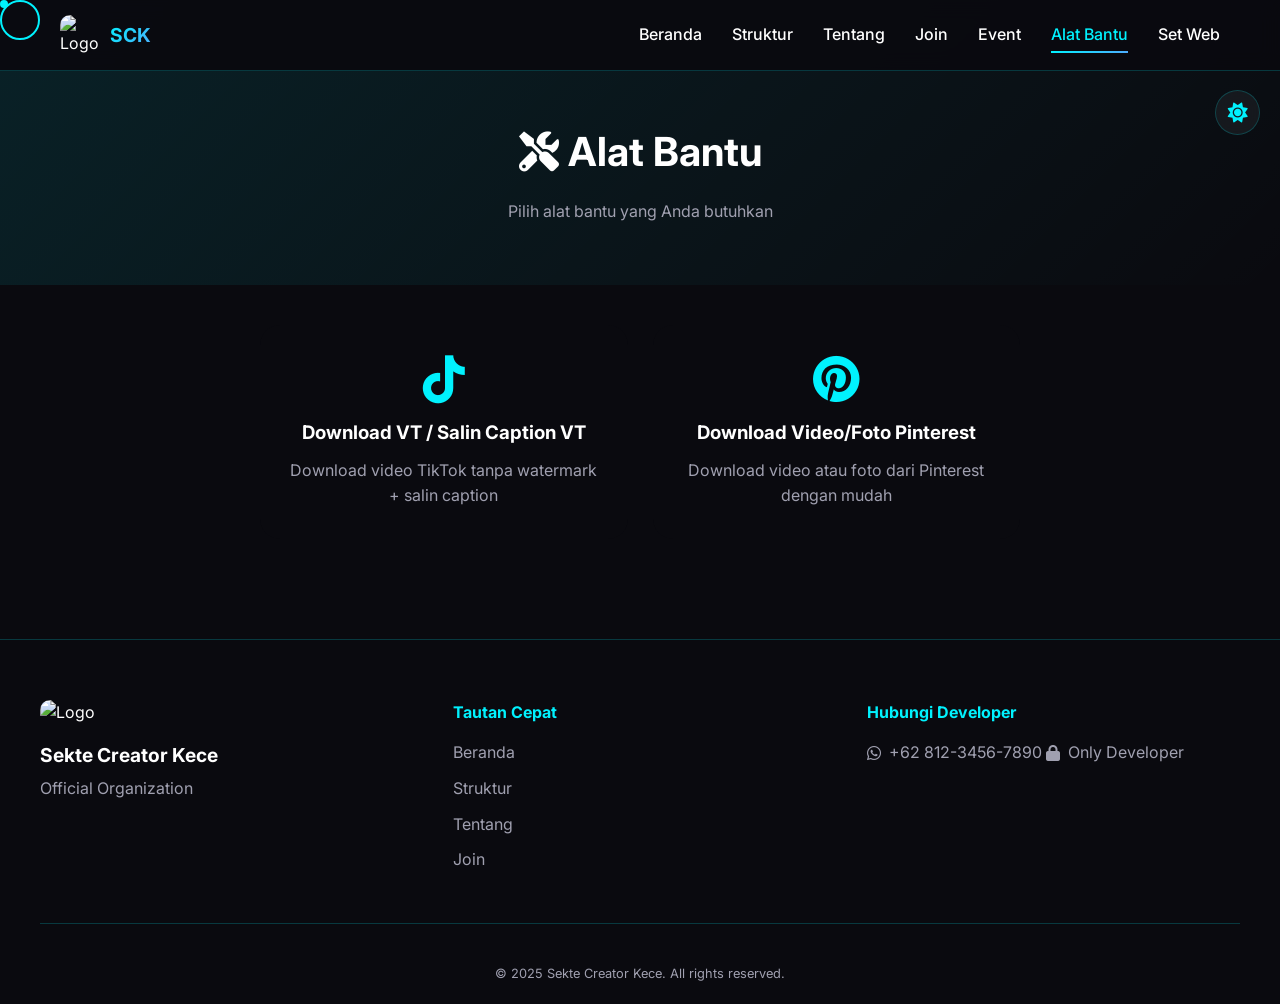
==== pages/alat-bantu.html @ 9f0ddde7 "Create alat-bantu.html" ====
<!DOCTYPE html>
<html lang="id">
<head>
    <meta charset="UTF-8">
    <meta name="viewport" content="width=device-width, initial-scale=1.0, user-scalable=yes">
    <title>Alat Bantu - Sekte Creator Kece</title>
    <link rel="stylesheet" href="../css/style.css">
    <link href="https://fonts.googleapis.com/css2?family=Inter:opsz,wght@14..32,300;14..32,400;14..32,600;14..32,700;14..32,800&display=swap" rel="stylesheet">
    <link rel="stylesheet" href="https://cdnjs.cloudflare.com/ajax/libs/font-awesome/6.0.0-beta3/css/all.min.css">
</head>
<body>

    <div class="cursor"></div>
    <div class="cursor-follower"></div>

    <div class="theme-toggle" id="themeToggle">
        <i class="fas fa-sun"></i>
        <i class="fas fa-moon" style="display: none;"></i>
    </div>

    <nav class="navbar">
        <div class="nav-container">
            <div class="nav-logo">
                <img src="https://via.placeholder.com/40x40?text=SCK" alt="Logo" class="logo-img">
                <span>SCK</span>
            </div>
            <div class="nav-menu" id="navMenu">
                <a href="../index.html" class="nav-link">Beranda</a>
                <a href="struktur.html" class="nav-link">Struktur</a>
                <a href="tentang.html" class="nav-link">Tentang</a>
                <a href="join.html" class="nav-link">Join</a>
                <a href="event.html" class="nav-link">Event</a>
                <a href="alat-bantu.html" class="nav-link active">Alat Bantu</a>
                <a href="set-web.html" class="nav-link set-web-link">Set Web</a>
            </div>
            <div class="nav-toggle" id="navToggle">
                <span></span><span></span><span></span>
            </div>
        </div>
    </nav>

    <div class="page-header">
        <h1><i class="fas fa-tools"></i> Alat Bantu</h1>
        <p>Pilih alat bantu yang Anda butuhkan</p>
    </div>

    <div class="container" style="padding: 20px;">
        <div class="grid-2" style="max-width: 800px; margin: 0 auto;">
            <!-- TikTok Downloader Card -->
            <div class="tool-card" id="tiktokCard">
                <i class="fab fa-tiktok"></i>
                <h3>Download VT / Salin Caption VT</h3>
                <p>Download video TikTok tanpa watermark + salin caption</p>
            </div>

            <!-- Pinterest Downloader Card -->
            <div class="tool-card" id="pinterestCard">
                <i class="fab fa-pinterest"></i>
                <h3>Download Video/Foto Pinterest</h3>
                <p>Download video atau foto dari Pinterest dengan mudah</p>
            </div>
        </div>
    </div>

    <footer class="footer">
        <div class="container">
            <div class="footer-content">
                <div class="footer-logo">
                    <img src="https://via.placeholder.com/50x50?text=SCK" alt="Logo">
                    <h3>Sekte Creator Kece</h3>
                    <p>Official Organization</p>
                </div>
                <div class="footer-links">
                    <h4>Tautan Cepat</h4>
                    <a href="../index.html">Beranda</a>
                    <a href="struktur.html">Struktur</a>
                    <a href="tentang.html">Tentang</a>
                    <a href="join.html">Join</a>
                </div>
                <div class="footer-contact">
                    <h4>Hubungi Developer</h4>
                    <a href="https://wa.me/6281234567890" class="contact-wa">
                        <i class="fab fa-whatsapp"></i> +62 812-3456-7890
                    </a>
                    <a href="only-developer.html" class="dev-link">
                        <i class="fas fa-lock"></i> Only Developer
                    </a>
                </div>
            </div>
            <div class="footer-bottom">
                <p>&copy; 2025 Sekte Creator Kece. All rights reserved.</p>
            </div>
        </div>
    </footer>

    <script src="../js/main.js"></script>
    <script src="../js/auth.js"></script>
    <script>
        document.addEventListener('DOMContentLoaded', () => {
            loadAlatBantu();
        });
    </script>
</body>
</html>
---- css/style.css ----
* {
    margin: 0;
    padding: 0;
    box-sizing: border-box;
}

:root {
    --neon-blue: #00f2fe;
    --neon-cyan: #4facfe;
    --dark-bg: #0a0a0f;
    --card-bg: rgba(10, 10, 15, 0.95);
    --glass-bg: rgba(255, 255, 255, 0.05);
    --glass-border: rgba(0, 242, 254, 0.2);
    --text-primary: #ffffff;
    --text-secondary: #a0a0b0;
    --gradient: linear-gradient(135deg, var(--neon-blue), var(--neon-cyan));
    --shadow: 0 0 20px rgba(0, 242, 254, 0.3);
    --shadow-hover: 0 0 30px rgba(0, 242, 254, 0.5);
}

body {
    font-family: 'Inter', sans-serif;
    background: var(--dark-bg);
    color: var(--text-primary);
    line-height: 1.6;
    overflow-x: hidden;
    cursor: none;
}

/* Custom Cursor */
.cursor {
    position: fixed;
    width: 8px;
    height: 8px;
    background: var(--neon-blue);
    border-radius: 50%;
    pointer-events: none;
    z-index: 9999;
    transition: transform 0.1s ease;
}

.cursor-follower {
    position: fixed;
    width: 40px;
    height: 40px;
    border: 2px solid var(--neon-blue);
    border-radius: 50%;
    pointer-events: none;
    z-index: 9998;
    transition: transform 0.2s ease, width 0.2s, height 0.2s;
}

.cursor-follower.active {
    width: 60px;
    height: 60px;
    background: rgba(0, 242, 254, 0.1);
}

/* Scrollbar */
::-webkit-scrollbar {
    width: 8px;
}

::-webkit-scrollbar-track {
    background: var(--dark-bg);
}

::-webkit-scrollbar-thumb {
    background: var(--neon-blue);
    border-radius: 10px;
}

::-webkit-scrollbar-thumb:hover {
    background: var(--neon-cyan);
}

/* Theme Toggle */
.theme-toggle {
    position: fixed;
    top: 90px;
    right: 20px;
    width: 45px;
    height: 45px;
    background: var(--glass-bg);
    backdrop-filter: blur(10px);
    border-radius: 50%;
    display: flex;
    align-items: center;
    justify-content: center;
    cursor: pointer;
    z-index: 1000;
    border: 1px solid var(--glass-border);
    transition: all 0.3s ease;
    color: var(--neon-blue);
    font-size: 20px;
}

.theme-toggle:hover {
    transform: scale(1.1);
    box-shadow: var(--shadow);
}

/* Music Control */
.music-control {
    position: fixed;
    top: 20px;
    right: 80px;
    width: 45px;
    height: 45px;
    background: var(--glass-bg);
    backdrop-filter: blur(10px);
    border-radius: 50%;
    display: flex;
    align-items: center;
    justify-content: center;
    cursor: pointer;
    z-index: 1000;
    border: 1px solid var(--glass-border);
    transition: all 0.3s ease;
    color: var(--neon-blue);
    font-size: 20px;
}

.music-control:hover {
    transform: scale(1.1);
    box-shadow: var(--shadow);
}

/* Navigation */
.navbar {
    position: fixed;
    top: 0;
    width: 100%;
    background: rgba(10, 10, 15, 0.95);
    backdrop-filter: blur(10px);
    z-index: 100;
    border-bottom: 1px solid rgba(0, 242, 254, 0.2);
}

.nav-container {
    max-width: 1200px;
    margin: 0 auto;
    padding: 15px 20px;
    display: flex;
    justify-content: space-between;
    align-items: center;
}

.nav-logo {
    display: flex;
    align-items: center;
    gap: 10px;
}

.logo-img {
    width: 40px;
    height: 40px;
    border-radius: 10px;
    object-fit: cover;
}

.nav-logo span {
    font-size: 1.2rem;
    font-weight: 700;
    background: var(--gradient);
    -webkit-background-clip: text;
    background-clip: text;
    color: transparent;
}

.nav-menu {
    display: flex;
    gap: 30px;
}

.nav-link {
    color: var(--text-primary);
    text-decoration: none;
    font-weight: 500;
    transition: all 0.3s ease;
    position: relative;
}

.nav-link::after {
    content: '';
    position: absolute;
    bottom: -5px;
    left: 0;
    width: 0;
    height: 2px;
    background: var(--gradient);
    transition: width 0.3s ease;
}

.nav-link:hover::after,
.nav-link.active::after {
    width: 100%;
}

.nav-link:hover,
.nav-link.active {
    color: var(--neon-blue);
}

.nav-toggle {
    display: none;
    flex-direction: column;
    gap: 5px;
    cursor: pointer;
}

.nav-toggle span {
    width: 25px;
    height: 2px;
    background: white;
    transition: all 0.3s ease;
}

/* Hero Section */
.hero {
    min-height: 100vh;
    display: flex;
    align-items: center;
    justify-content: center;
    text-align: center;
    position: relative;
    padding: 100px 20px 60px;
    overflow: hidden;
}

.hero-bg {
    position: absolute;
    top: 0;
    left: 0;
    width: 100%;
    height: 100%;
    background: radial-gradient(circle at center, rgba(0, 242, 254, 0.1) 0%, transparent 70%);
    pointer-events: none;
}

.container {
    max-width: 1200px;
    margin: 0 auto;
    position: relative;
    z-index: 2;
}

/* Video Wrapper */
.video-wrapper {
    max-width: 800px;
    margin: 0 auto 30px;
    border-radius: 20px;
    overflow: hidden;
    position: relative;
}

.video-container {
    position: relative;
    width: 100%;
    border-radius: 20px;
    overflow: hidden;
    box-shadow: var(--shadow);
}

.video-container video {
    width: 100%;
    height: auto;
    display: block;
}

.video-play-btn {
    position: absolute;
    bottom: 20px;
    right: 20px;
    width: 50px;
    height: 50px;
    background: rgba(0, 242, 254, 0.8);
    border: none;
    border-radius: 50%;
    cursor: pointer;
    display: flex;
    align-items: center;
    justify-content: center;
    transition: all 0.3s ease;
    z-index: 10;
}

.video-play-btn i {
    color: var(--dark-bg);
    font-size: 20px;
}

.video-play-btn:hover {
    transform: scale(1.1);
    background: var(--neon-blue);
}

/* Profile Image */
.profile-wrapper {
    margin-bottom: 20px;
}

.profile-image {
    width: 150px;
    height: 150px;
    margin: 0 auto;
    border-radius: 50%;
    overflow: hidden;
    border: 3px solid var(--neon-blue);
    box-shadow: var(--shadow);
    transition: all 0.3s ease;
}

.profile-image:hover {
    transform: scale(1.05);
    box-shadow: var(--shadow-hover);
}

.profile-image img {
    width: 100%;
    height: 100%;
    object-fit: cover;
}

/* Glitch Text */
.glitch-text {
    font-size: 2.5rem;
    font-weight: 800;
    text-transform: uppercase;
    position: relative;
    text-shadow: 0.05em 0 0 rgba(255, 0, 0, 0.75), -0.025em -0.05em 0 rgba(0, 255, 0, 0.75), 0.025em 0.05em 0 rgba(0, 0, 255, 0.75);
    animation: glitch 500ms infinite;
    margin-bottom: 30px;
}

@keyframes glitch {
    0% { text-shadow: 0.05em 0 0 rgba(255, 0, 0, 0.75), -0.05em -0.025em 0 rgba(0, 255, 0, 0.75), -0.025em 0.05em 0 rgba(0, 0, 255, 0.75); }
    14% { text-shadow: 0.05em 0 0 rgba(255, 0, 0, 0.75), -0.05em -0.025em 0 rgba(0, 255, 0, 0.75), -0.025em 0.05em 0 rgba(0, 0, 255, 0.75); }
    15% { text-shadow: -0.05em -0.025em 0 rgba(255, 0, 0, 0.75), 0.025em 0.025em 0 rgba(0, 255, 0, 0.75), -0.05em -0.05em 0 rgba(0, 0, 255, 0.75); }
    49% { text-shadow: -0.05em -0.025em 0 rgba(255, 0, 0, 0.75), 0.025em 0.025em 0 rgba(0, 255, 0, 0.75), -0.05em -0.05em 0 rgba(0, 0, 255, 0.75); }
    50% { text-shadow: 0.025em 0.05em 0 rgba(255, 0, 0, 0.75), 0.05em 0 0 rgba(0, 255, 0, 0.75), 0 -0.05em 0 rgba(0, 0, 255, 0.75); }
    99% { text-shadow: 0.025em 0.05em 0 rgba(255, 0, 0, 0.75), 0.05em 0 0 rgba(0, 255, 0, 0.75), 0 -0.05em 0 rgba(0, 0, 255, 0.75); }
    100% { text-shadow: -0.025em 0 0 rgba(255, 0, 0, 0.75), -0.025em -0.025em 0 rgba(0, 255, 0, 0.75), -0.025em -0.05em 0 rgba(0, 0, 255, 0.75); }
}

@media (max-width: 768px) {
    .glitch-text {
        font-size: 1.5rem;
    }
}

/* DateTime */
.datetime-wrapper {
    display: flex;
    justify-content: center;
    gap: 20px;
    margin-bottom: 30px;
    flex-wrap: wrap;
}

.date-card, .time-card {
    background: var(--glass-bg);
    backdrop-filter: blur(10px);
    border: 1px solid var(--glass-border);
    border-radius: 15px;
    padding: 10px 20px;
    font-size: 1.1rem;
    font-weight: 600;
    color: var(--neon-blue);
    font-family: 'Courier New', monospace;
}

/* Hero Stats */
.hero-stats {
    display: flex;
    justify-content: center;
    gap: 50px;
    margin-bottom: 40px;
}

.stat-item {
    text-align: center;
}

.stat-item i {
    font-size: 2rem;
    color: var(--neon-blue);
    margin-bottom: 10px;
}

.stat-item span {
    font-size: 2rem;
    font-weight: 800;
    display: block;
    background: var(--gradient);
    -webkit-background-clip: text;
    background-clip: text;
    color: transparent;
}

.stat-item p {
    color: var(--text-secondary);
    font-size: 0.9rem;
}

/* Buttons */
.btn {
    display: inline-flex;
    align-items: center;
    gap: 10px;
    padding: 12px 30px;
    border-radius: 30px;
    text-decoration: none;
    font-weight: 600;
    transition: all 0.3s ease;
    margin: 0 10px;
}

.btn-primary {
    background: var(--gradient);
    color: var(--dark-bg);
    border: none;
}

.btn-primary:hover {
    transform: translateY(-3px);
    box-shadow: var(--shadow-hover);
}

.btn-secondary {
    background: transparent;
    border: 2px solid var(--neon-blue);
    color: var(--neon-blue);
}

.btn-secondary:hover {
    background: rgba(0, 242, 254, 0.1);
    transform: translateY(-3px);
    box-shadow: var(--shadow);
}

.hero-buttons {
    display: flex;
    justify-content: center;
    gap: 20px;
    flex-wrap: wrap;
}

/* Footer */
.footer {
    background: var(--card-bg);
    border-top: 1px solid var(--glass-border);
    padding: 60px 20px 20px;
    margin-top: 60px;
}

.footer-content {
    display: grid;
    grid-template-columns: repeat(auto-fit, minmax(250px, 1fr));
    gap: 40px;
    max-width: 1200px;
    margin: 0 auto;
}

.footer-logo img {
    width: 50px;
    border-radius: 10px;
    margin-bottom: 15px;
}

.footer-logo h3 {
    font-size: 1.2rem;
    margin-bottom: 5px;
}

.footer-logo p {
    color: var(--text-secondary);
}

.footer-links h4, .footer-contact h4 {
    margin-bottom: 15px;
    color: var(--neon-blue);
}

.footer-links a, .footer-contact a {
    display: block;
    color: var(--text-secondary);
    text-decoration: none;
    margin-bottom: 10px;
    transition: all 0.3s ease;
}

.footer-links a:hover, .footer-contact a:hover {
    color: var(--neon-blue);
    transform: translateX(5px);
}

.contact-wa, .dev-link {
    display: inline-flex !important;
    align-items: center;
    gap: 8px;
}

.footer-bottom {
    text-align: center;
    padding-top: 40px;
    margin-top: 40px;
    border-top: 1px solid var(--glass-border);
    color: var(--text-secondary);
    font-size: 0.8rem;
}

/* Page Header */
.page-header {
    text-align: center;
    padding: 120px 20px 60px;
    background: linear-gradient(135deg, rgba(0, 242, 254, 0.1), transparent);
}

.page-header h1 {
    font-size: 2.5rem;
    margin-bottom: 15px;
}

.page-header p {
    color: var(--text-secondary);
}

/* Grid Layouts */
.grid-2, .grid-3, .grid-4 {
    display: grid;
    gap: 25px;
    padding: 20px;
    max-width: 1200px;
    margin: 0 auto;
}

.grid-2 { grid-template-columns: repeat(auto-fit, minmax(300px, 1fr)); }
.grid-3 { grid-template-columns: repeat(auto-fit, minmax(280px, 1fr)); }
.grid-4 { grid-template-columns: repeat(auto-fit, minmax(250px, 1fr)); }

/* Cards */
.card {
    background: var(--card-bg);
    border-radius: 20px;
    padding: 20px;
    border: 1px solid var(--glass-border);
    transition: all 0.3s ease;
}

.card:hover {
    transform: translateY(-5px);
    box-shadow: var(--shadow);
    border-color: var(--neon-blue);
}

/* Struktur Organisasi */
.struktur-grid {
    max-width: 1200px;
    margin: 0 auto;
    padding: 20px;
}

.struktur-level {
    margin-bottom: 50px;
}

.struktur-level h2 {
    text-align: center;
    margin-bottom: 30px;
    color: var(--neon-blue);
    border-bottom: 2px solid var(--neon-blue);
    display: inline-block;
    padding-bottom: 10px;
}

.leader-card {
    background: var(--card-bg);
    border-radius: 20px;
    padding: 25px;
    text-align: center;
    border: 1px solid var(--glass-border);
    transition: all 0.3s ease;
    cursor: pointer;
}

.leader-card:hover {
    transform: translateY(-5px);
    box-shadow: var(--shadow);
    border-color: var(--neon-blue);
}

.leader-avatar {
    width: 80px;
    height: 80px;
    margin: 0 auto 15px;
    background: var(--gradient);
    border-radius: 50%;
    display: flex;
    align-items: center;
    justify-content: center;
    font-size: 2rem;
}

.leader-name {
    font-size: 1.2rem;
    font-weight: 700;
    margin-bottom: 5px;
}

.leader-role {
    color: var(--neon-blue);
    font-size: 0.9rem;
    margin-bottom: 10px;
}

.leader-bio {
    color: var(--text-secondary);
    font-size: 0.8rem;
    margin-top: 10px;
}

/* Event Page */
.event-card {
    background: var(--card-bg);
    border-radius: 20px;
    overflow: hidden;
    border: 1px solid var(--glass-border);
    transition: all 0.3s ease;
}

.event-card:hover {
    transform: translateY(-5px);
    box-shadow: var(--shadow);
}

.event-image {
    width: 100%;
    height: 200px;
    object-fit: cover;
}

.event-info {
    padding: 20px;
}

.event-title {
    font-size: 1.2rem;
    margin-bottom: 10px;
    color: var(--neon-blue);
}

.event-desc {
    color: var(--text-secondary);
    margin-bottom: 15px;
}

.event-contacts {
    display: flex;
    gap: 10px;
    flex-wrap: wrap;
}

.event-contact-wa {
    background: var(--glass-bg);
    padding: 5px 15px;
    border-radius: 20px;
    text-decoration: none;
    color: var(--text-primary);
    font-size: 0.8rem;
    transition: all 0.3s ease;
}

.event-contact-wa:hover {
    background: var(--neon-blue);
    color: var(--dark-bg);
}

/* Alert */
.alert {
    padding: 15px;
    border-radius: 10px;
    margin: 20px 0;
    text-align: center;
}

.alert-info {
    background: rgba(0, 242, 254, 0.1);
    border: 1px solid var(--neon-blue);
    color: var(--neon-blue);
}

/* Login Form */
.login-form {
    max-width: 400px;
    margin: 100px auto;
    background: var(--card-bg);
    padding: 30px;
    border-radius: 20px;
    text-align: center;
}

.login-form h2 {
    margin-bottom: 20px;
    color: var(--neon-blue);
}

.login-form input {
    width: 100%;
    padding: 12px;
    margin: 10px 0;
    background: var(--glass-bg);
    border: 1px solid var(--glass-border);
    border-radius: 10px;
    color: var(--text-primary);
}

.login-form button {
    width: 100%;
    padding: 12px;
    background: var(--gradient);
    border: none;
    border-radius: 10px;
    color: var(--dark-bg);
    font-weight: 700;
    cursor: pointer;
    margin-top: 20px;
}

/* Admin Panel */
.admin-panel {
    max-width: 800px;
    margin: 0 auto;
    padding: 20px;
}

.admin-section {
    background: var(--card-bg);
    border-radius: 20px;
    padding: 25px;
    margin-bottom: 30px;
}

.admin-section h3 {
    color: var(--neon-blue);
    margin-bottom: 20px;
}

.setting-item {
    margin-bottom: 15px;
}

.setting-item label {
    display: block;
    margin-bottom: 5px;
    color: var(--text-secondary);
}

.setting-item input, .setting-item textarea, .setting-item select {
    width: 100%;
    padding: 10px;
    background: var(--glass-bg);
    border: 1px solid var(--glass-border);
    border-radius: 10px;
    color: var(--text-primary);
}

.add-btn {
    background: var(--gradient);
    border: none;
    padding: 10px 20px;
    border-radius: 30px;
    color: var(--dark-bg);
    font-weight: 600;
    cursor: pointer;
    margin-top: 10px;
}

/* Tool Page */
.tool-card {
    background: var(--card-bg);
    border-radius: 20px;
    padding: 30px;
    text-align: center;
    cursor: pointer;
    transition: all 0.3s ease;
}

.tool-card i {
    font-size: 3rem;
    color: var(--neon-blue);
    margin-bottom: 15px;
}

.tool-card h3 {
    margin-bottom: 10px;
}

.tool-card p {
    color: var(--text-secondary);
}

.tool-card:hover {
    transform: translateY(-5px);
    border-color: var(--neon-blue);
    box-shadow: var(--shadow);
}

/* Download Container */
.download-container {
    max-width: 800px;
    margin: 0 auto;
    padding: 20px;
}

.url-input {
    width: 100%;
    padding: 15px;
    background: var(--glass-bg);
    border: 1px solid var(--glass-border);
    border-radius: 15px;
    color: var(--text-primary);
    font-size: 1rem;
    margin-bottom: 20px;
}

.download-btn {
    width: 100%;
    padding: 15px;
    background: var(--gradient);
    border: none;
    border-radius: 15px;
    color: var(--dark-bg);
    font-weight: 700;
    cursor: pointer;
    transition: all 0.3s ease;
}

.download-btn:hover {
    transform: translateY(-2px);
    box-shadow: var(--shadow);
}

.video-preview {
    margin-top: 30px;
    background: var(--card-bg);
    border-radius: 20px;
    padding: 20px;
}

.video-preview video {
    width: 100%;
    border-radius: 15px;
}

.video-info {
    margin-top: 15px;
}

.video-caption {
    color: var(--text-secondary);
    margin: 10px 0;
}

.download-link {
    display: inline-block;
    background: var(--neon-blue);
    color: var(--dark-bg);
    padding: 10px 20px;
    border-radius: 30px;
    text-decoration: none;
    font-weight: 600;
    margin-top: 10px;
    transition: all 0.3s ease;
}

.download-link:hover {
    background: var(--neon-cyan);
    transform: scale(1.05);
}

/* Light Theme */
body.light-theme {
    --dark-bg: #f0f2f5;
    --card-bg: rgba(255, 255, 255, 0.95);
    --glass-bg: rgba(0, 0, 0, 0.05);
    --text-primary: #1a1a2e;
    --text-secondary: #555;
    --shadow: 0 0 20px rgba(0, 242, 254, 0.2);
}

/* Responsive */
@media (max-width: 768px) {
    .nav-menu {
        position: fixed;
        top: 70px;
        left: -100%;
        width: 100%;
        height: calc(100vh - 70px);
        background: var(--card-bg);
        flex-direction: column;
        align-items: center;
        justify-content: center;
        transition: left 0.3s ease;
        gap: 30px;
    }
    
    .nav-menu.active {
        left: 0;
    }
    
    .nav-toggle {
        display: flex;
    }
    
    .nav-toggle.active span:nth-child(1) {
        transform: rotate(45deg) translate(5px, 5px);
    }
    
    .nav-toggle.active span:nth-child(2) {
        opacity: 0;
    }
    
    .nav-toggle.active span:nth-child(3) {
        transform: rotate(-45deg) translate(7px, -7px);
    }
    
    .music-control, .theme-toggle {
        top: auto;
        bottom: 20px;
    }
    
    .music-control {
        right: 80px;
    }
    
    .theme-toggle {
        right: 20px;
    }
    
    .hero-stats {
        gap: 20px;
    }
    
    .stat-item span {
        font-size: 1.5rem;
    }
    
    .datetime-wrapper {
        flex-direction: column;
        align-items: center;
    }
    
    .btn {
        padding: 10px 20px;
        font-size: 0.9rem;
    }
    
    .grid-2, .grid-3, .grid-4 {
        grid-template-columns: 1fr;
    }
    
    .page-header h1 {
        font-size: 1.8rem;
    }
      }
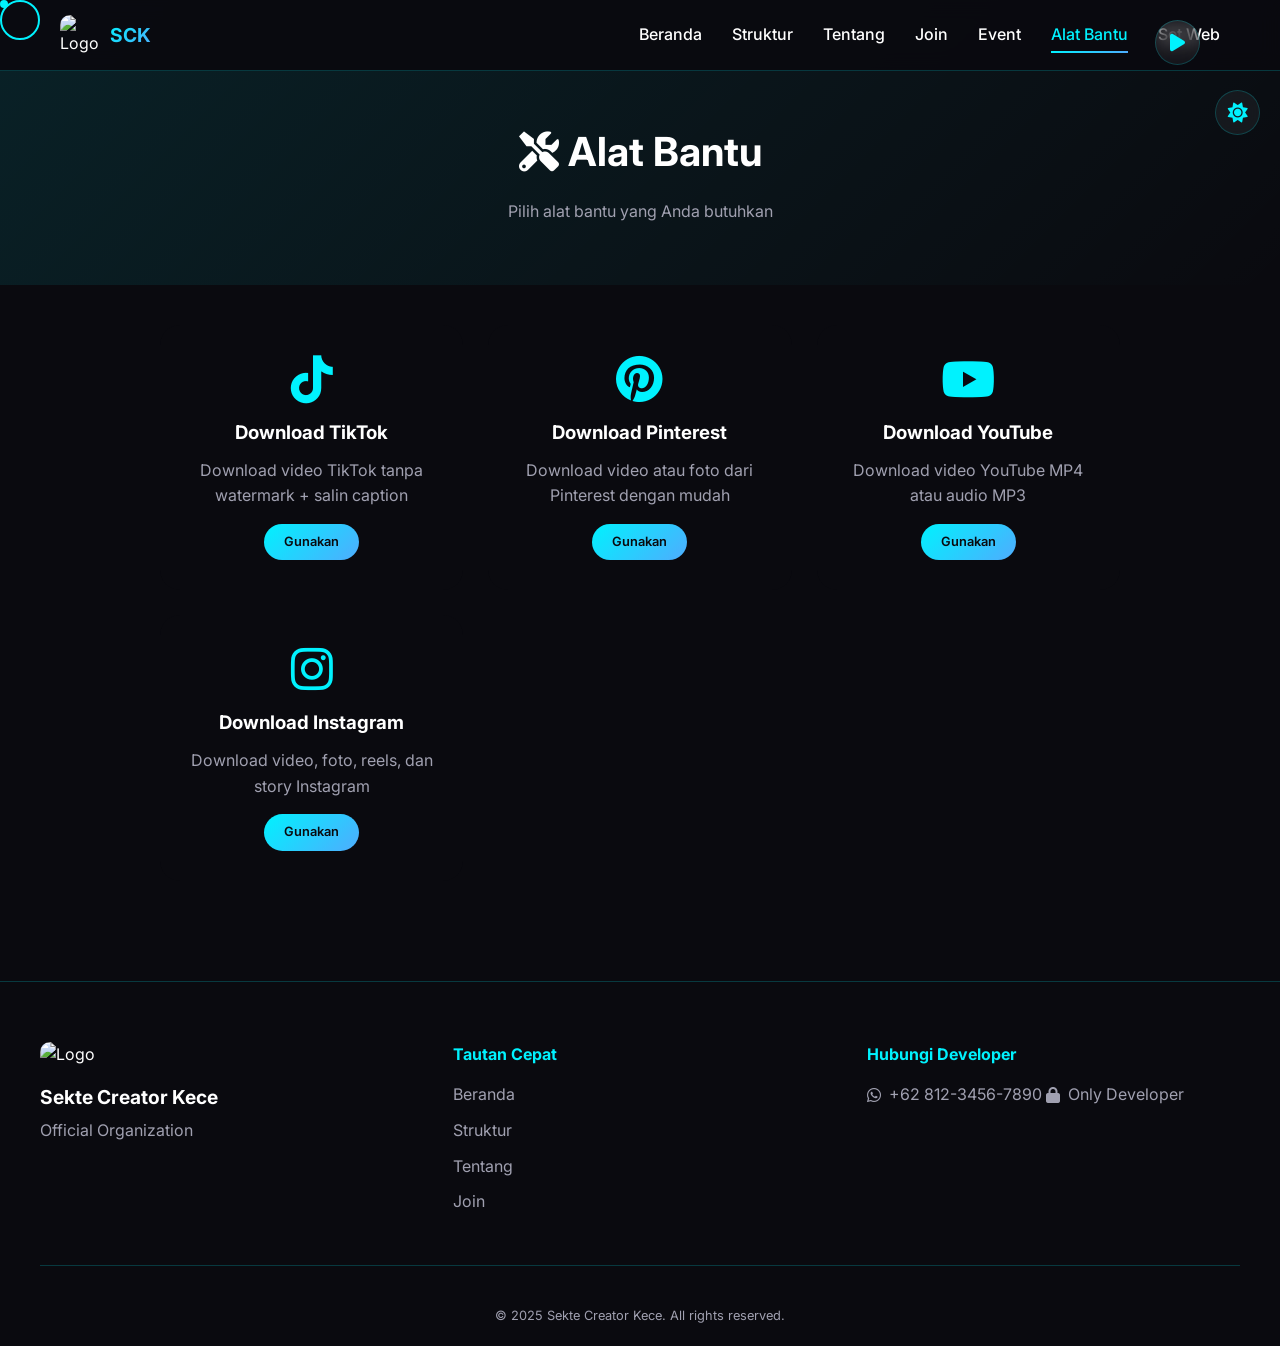
==== commit 3a07813b: "Update alat-bantu.html" ====
--- a/pages/alat-bantu.html
+++ b/pages/alat-bantu.html
@@ -16,6 +16,13 @@
     <div class="theme-toggle" id="themeToggle">
         <i class="fas fa-sun"></i>
         <i class="fas fa-moon" style="display: none;"></i>
+    </div>
+
+    <div class="music-control" id="musicControl">
+        <i class="fas fa-play" id="musicIcon"></i>
+        <audio id="bgMusic" loop preload="auto">
+            <source src="https://www.soundhelix.com/examples/mp3/SoundHelix-Song-1.mp3" type="audio/mpeg">
+        </audio>
     </div>
 
     <nav class="navbar">
@@ -45,20 +52,48 @@
     </div>
 
     <div class="container" style="padding: 20px;">
-        <div class="grid-2" style="max-width: 800px; margin: 0 auto;">
+        <div class="grid-2" style="max-width: 1000px; margin: 0 auto;">
+            
             <!-- TikTok Downloader Card -->
             <div class="tool-card" id="tiktokCard">
                 <i class="fab fa-tiktok"></i>
-                <h3>Download VT / Salin Caption VT</h3>
+                <h3>Download TikTok</h3>
                 <p>Download video TikTok tanpa watermark + salin caption</p>
+                <div style="margin-top: 15px;">
+                    <span class="btn btn-primary" style="padding: 8px 20px; font-size: 0.8rem;">Gunakan</span>
+                </div>
             </div>
 
             <!-- Pinterest Downloader Card -->
             <div class="tool-card" id="pinterestCard">
                 <i class="fab fa-pinterest"></i>
-                <h3>Download Video/Foto Pinterest</h3>
+                <h3>Download Pinterest</h3>
                 <p>Download video atau foto dari Pinterest dengan mudah</p>
+                <div style="margin-top: 15px;">
+                    <span class="btn btn-primary" style="padding: 8px 20px; font-size: 0.8rem;">Gunakan</span>
+                </div>
             </div>
+
+            <!-- YouTube Downloader Card -->
+            <div class="tool-card" id="youtubeCard">
+                <i class="fab fa-youtube"></i>
+                <h3>Download YouTube</h3>
+                <p>Download video YouTube MP4 atau audio MP3</p>
+                <div style="margin-top: 15px;">
+                    <span class="btn btn-primary" style="padding: 8px 20px; font-size: 0.8rem;">Gunakan</span>
+                </div>
+            </div>
+
+            <!-- Instagram Downloader Card -->
+            <div class="tool-card" id="instagramCard">
+                <i class="fab fa-instagram"></i>
+                <h3>Download Instagram</h3>
+                <p>Download video, foto, reels, dan story Instagram</p>
+                <div style="margin-top: 15px;">
+                    <span class="btn btn-primary" style="padding: 8px 20px; font-size: 0.8rem;">Gunakan</span>
+                </div>
+            </div>
+
         </div>
     </div>
 
@@ -95,9 +130,43 @@
 
     <script src="../js/main.js"></script>
     <script src="../js/auth.js"></script>
+    <script src="../js/tools.js"></script>
     <script>
         document.addEventListener('DOMContentLoaded', () => {
-            loadAlatBantu();
+            initTheme();
+            initNavToggle();
+            initCustomCursor();
+            initMusicControl();
+            
+            // Tool cards navigation
+            const tiktokCard = document.getElementById('tiktokCard');
+            const pinterestCard = document.getElementById('pinterestCard');
+            const youtubeCard = document.getElementById('youtubeCard');
+            const instagramCard = document.getElementById('instagramCard');
+            
+            if (tiktokCard) {
+                tiktokCard.addEventListener('click', () => {
+                    window.location.href = 'download-tiktok.html';
+                });
+            }
+            
+            if (pinterestCard) {
+                pinterestCard.addEventListener('click', () => {
+                    window.location.href = 'download-pinterest.html';
+                });
+            }
+            
+            if (youtubeCard) {
+                youtubeCard.addEventListener('click', () => {
+                    window.location.href = 'download-youtube.html';
+                });
+            }
+            
+            if (instagramCard) {
+                instagramCard.addEventListener('click', () => {
+                    window.location.href = 'download-instagram.html';
+                });
+            }
         });
     </script>
 </body>
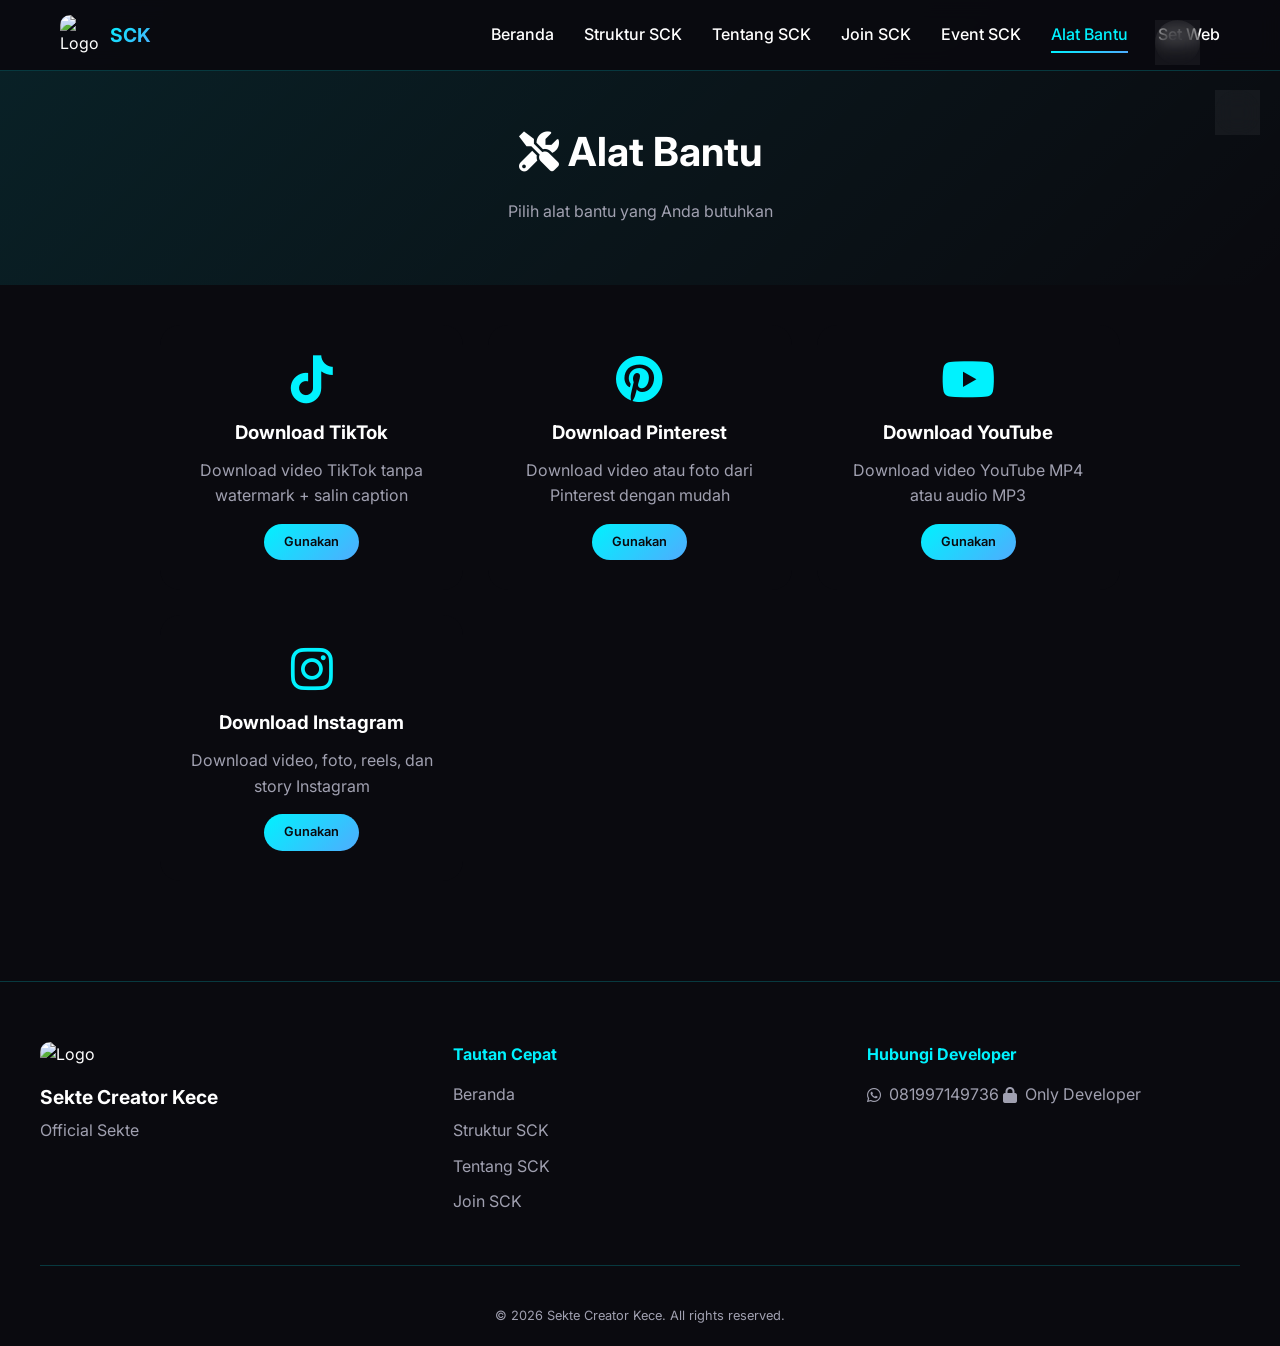
==== commit 740d12ad: "Update alat-bantu.html" ====
--- a/pages/alat-bantu.html
+++ b/pages/alat-bantu.html
@@ -21,22 +21,22 @@
     <div class="music-control" id="musicControl">
         <i class="fas fa-play" id="musicIcon"></i>
         <audio id="bgMusic" loop preload="auto">
-            <source src="https://www.soundhelix.com/examples/mp3/SoundHelix-Song-1.mp3" type="audio/mpeg">
+            <source src="https://e.top4top.io/m_3819ce0o01.mp3" type="audio/mpeg">
         </audio>
     </div>
 
     <nav class="navbar">
         <div class="nav-container">
             <div class="nav-logo">
-                <img src="https://via.placeholder.com/40x40?text=SCK" alt="Logo" class="logo-img">
+                <img src="https://c.top4top.io/p_3819ed0vz1.jpg" alt="Logo" class="logo-img">
                 <span>SCK</span>
             </div>
             <div class="nav-menu" id="navMenu">
                 <a href="../index.html" class="nav-link">Beranda</a>
-                <a href="struktur.html" class="nav-link">Struktur</a>
-                <a href="tentang.html" class="nav-link">Tentang</a>
-                <a href="join.html" class="nav-link">Join</a>
-                <a href="event.html" class="nav-link">Event</a>
+                <a href="struktur.html" class="nav-link">Struktur SCK</a>
+                <a href="tentang.html" class="nav-link">Tentang SCK</a>
+                <a href="join.html" class="nav-link">Join SCK</a>
+                <a href="event.html" class="nav-link">Event SCK</a>
                 <a href="alat-bantu.html" class="nav-link active">Alat Bantu</a>
                 <a href="set-web.html" class="nav-link set-web-link">Set Web</a>
             </div>
@@ -101,21 +101,21 @@
         <div class="container">
             <div class="footer-content">
                 <div class="footer-logo">
-                    <img src="https://via.placeholder.com/50x50?text=SCK" alt="Logo">
+                    <img src="https://j.top4top.io/p_38195t90r1.jpg" alt="Logo">
                     <h3>Sekte Creator Kece</h3>
-                    <p>Official Organization</p>
+                    <p>Official Sekte</p>
                 </div>
                 <div class="footer-links">
                     <h4>Tautan Cepat</h4>
                     <a href="../index.html">Beranda</a>
-                    <a href="struktur.html">Struktur</a>
-                    <a href="tentang.html">Tentang</a>
-                    <a href="join.html">Join</a>
+                    <a href="struktur.html">Struktur SCK</a>
+                    <a href="tentang.html">Tentang SCK</a>
+                    <a href="join.html">Join SCK</a>
                 </div>
                 <div class="footer-contact">
                     <h4>Hubungi Developer</h4>
-                    <a href="https://wa.me/6281234567890" class="contact-wa">
-                        <i class="fab fa-whatsapp"></i> +62 812-3456-7890
+                    <a href="https://wa.me/6281997149736" class="contact-wa">
+                        <i class="fab fa-whatsapp"></i> 081997149736
                     </a>
                     <a href="only-developer.html" class="dev-link">
                         <i class="fas fa-lock"></i> Only Developer
@@ -123,7 +123,7 @@
                 </div>
             </div>
             <div class="footer-bottom">
-                <p>&copy; 2025 Sekte Creator Kece. All rights reserved.</p>
+                <p>&copy; 2026 Sekte Creator Kece. All rights reserved.</p>
             </div>
         </div>
     </footer>
--- a/css/style.css
+++ b/css/style.css
@@ -27,7 +27,7 @@
     cursor: none;
 }
 
-/* Custom Cursor */
+/* ========== CUSTOM CURSOR ========== */
 .cursor {
     position: fixed;
     width: 8px;
@@ -56,25 +56,28 @@
     background: rgba(0, 242, 254, 0.1);
 }
 
-/* Scrollbar */
+/* ========== SCROLLBAR ========== */
 ::-webkit-scrollbar {
     width: 8px;
 }
-
 ::-webkit-scrollbar-track {
     background: var(--dark-bg);
 }
-
 ::-webkit-scrollbar-thumb {
     background: var(--neon-blue);
     border-radius: 10px;
 }
-
 ::-webkit-scrollbar-thumb:hover {
     background: var(--neon-cyan);
 }
 
-/* Theme Toggle */
+/* ========== MATIKAN EFEK DEFAULT BROWSER ========== */
+* {
+    -webkit-tap-highlight-color: transparent;
+    -webkit-touch-callout: none;
+}
+
+/* ========== THEME TOGGLE ========== */
 .theme-toggle {
     position: fixed;
     top: 90px;
@@ -100,7 +103,7 @@
     box-shadow: var(--shadow);
 }
 
-/* Music Control */
+/* ========== MUSIC CONTROL ========== */
 .music-control {
     position: fixed;
     top: 20px;
@@ -126,7 +129,7 @@
     box-shadow: var(--shadow);
 }
 
-/* Navigation */
+/* ========== NAVBAR ========== */
 .navbar {
     position: fixed;
     top: 0;
@@ -216,7 +219,7 @@
     transition: all 0.3s ease;
 }
 
-/* Hero Section */
+/* ========== HERO SECTION ========== */
 .hero {
     min-height: 100vh;
     display: flex;
@@ -245,7 +248,7 @@
     z-index: 2;
 }
 
-/* Video Wrapper */
+/* ========== VIDEO WRAPPER ========== */
 .video-wrapper {
     max-width: 800px;
     margin: 0 auto 30px;
@@ -295,7 +298,7 @@
     background: var(--neon-blue);
 }
 
-/* Profile Image */
+/* ========== PROFILE IMAGE ========== */
 .profile-wrapper {
     margin-bottom: 20px;
 }
@@ -322,7 +325,7 @@
     object-fit: cover;
 }
 
-/* Glitch Text */
+/* ========== GLITCH TEXT ========== */
 .glitch-text {
     font-size: 2.5rem;
     font-weight: 800;
@@ -349,7 +352,7 @@
     }
 }
 
-/* DateTime */
+/* ========== DATETIME ========== */
 .datetime-wrapper {
     display: flex;
     justify-content: center;
@@ -370,7 +373,7 @@
     font-family: 'Courier New', monospace;
 }
 
-/* Hero Stats */
+/* ========== HERO STATS ========== */
 .hero-stats {
     display: flex;
     justify-content: center;
@@ -403,7 +406,7 @@
     font-size: 0.9rem;
 }
 
-/* Buttons */
+/* ========== BUTTONS ========== */
 .btn {
     display: inline-flex;
     align-items: center;
@@ -416,6 +419,11 @@
     margin: 0 10px;
 }
 
+.btn:active {
+    transform: scale(0.97);
+    transition: transform 0.1s ease;
+}
+
 .btn-primary {
     background: var(--gradient);
     color: var(--dark-bg);
@@ -446,7 +454,7 @@
     flex-wrap: wrap;
 }
 
-/* Footer */
+/* ========== FOOTER ========== */
 .footer {
     background: var(--card-bg);
     border-top: 1px solid var(--glass-border);
@@ -510,7 +518,7 @@
     font-size: 0.8rem;
 }
 
-/* Page Header */
+/* ========== PAGE HEADER ========== */
 .page-header {
     text-align: center;
     padding: 120px 20px 60px;
@@ -526,7 +534,7 @@
     color: var(--text-secondary);
 }
 
-/* Grid Layouts */
+/* ========== GRID LAYOUTS ========== */
 .grid-2, .grid-3, .grid-4 {
     display: grid;
     gap: 25px;
@@ -539,7 +547,11 @@
 .grid-3 { grid-template-columns: repeat(auto-fit, minmax(280px, 1fr)); }
 .grid-4 { grid-template-columns: repeat(auto-fit, minmax(250px, 1fr)); }
 
-/* Cards */
+@media (max-width: 768px) {
+    .grid-2, .grid-3, .grid-4 { grid-template-columns: 1fr; }
+}
+
+/* ========== CARDS ========== */
 .card {
     background: var(--card-bg);
     border-radius: 20px;
@@ -548,13 +560,18 @@
     transition: all 0.3s ease;
 }
 
+.card:active {
+    transform: scale(0.97);
+    transition: transform 0.1s ease;
+}
+
 .card:hover {
     transform: translateY(-5px);
     box-shadow: var(--shadow);
     border-color: var(--neon-blue);
 }
 
-/* Struktur Organisasi */
+/* ========== STRUKTUR ORGANISASI ========== */
 .struktur-grid {
     max-width: 1200px;
     margin: 0 auto;
@@ -584,6 +601,11 @@
     cursor: pointer;
 }
 
+.leader-card:active {
+    transform: scale(0.97);
+    transition: transform 0.1s ease;
+}
+
 .leader-card:hover {
     transform: translateY(-5px);
     box-shadow: var(--shadow);
@@ -620,13 +642,18 @@
     margin-top: 10px;
 }
 
-/* Event Page */
+/* ========== EVENT PAGE ========== */
 .event-card {
     background: var(--card-bg);
     border-radius: 20px;
     overflow: hidden;
     border: 1px solid var(--glass-border);
     transition: all 0.3s ease;
+}
+
+.event-card:active {
+    transform: scale(0.97);
+    transition: transform 0.1s ease;
 }
 
 .event-card:hover {
@@ -676,7 +703,7 @@
     color: var(--dark-bg);
 }
 
-/* Alert */
+/* ========== ALERT ========== */
 .alert {
     padding: 15px;
     border-radius: 10px;
@@ -690,7 +717,7 @@
     color: var(--neon-blue);
 }
 
-/* Login Form */
+/* ========== LOGIN FORM ========== */
 .login-form {
     max-width: 400px;
     margin: 100px auto;
@@ -727,7 +754,12 @@
     margin-top: 20px;
 }
 
-/* Admin Panel */
+.login-form button:active {
+    transform: scale(0.97);
+    transition: transform 0.1s ease;
+}
+
+/* ========== ADMIN PANEL ========== */
 .admin-panel {
     max-width: 800px;
     margin: 0 auto;
@@ -776,7 +808,12 @@
     margin-top: 10px;
 }
 
-/* Tool Page */
+.add-btn:active {
+    transform: scale(0.97);
+    transition: transform 0.1s ease;
+}
+
+/* ========== TOOL PAGE ========== */
 .tool-card {
     background: var(--card-bg);
     border-radius: 20px;
@@ -786,6 +823,11 @@
     transition: all 0.3s ease;
 }
 
+.tool-card:active {
+    transform: scale(0.97);
+    transition: transform 0.1s ease;
+}
+
 .tool-card i {
     font-size: 3rem;
     color: var(--neon-blue);
@@ -806,7 +848,7 @@
     box-shadow: var(--shadow);
 }
 
-/* Download Container */
+/* ========== DOWNLOAD CONTAINER ========== */
 .download-container {
     max-width: 800px;
     margin: 0 auto;
@@ -834,6 +876,11 @@
     font-weight: 700;
     cursor: pointer;
     transition: all 0.3s ease;
+}
+
+.download-btn:active {
+    transform: scale(0.97);
+    transition: transform 0.1s ease;
 }
 
 .download-btn:hover {
@@ -874,12 +921,39 @@
     transition: all 0.3s ease;
 }
 
+.download-link:active {
+    transform: scale(0.97);
+    transition: transform 0.1s ease;
+}
+
 .download-link:hover {
     background: var(--neon-cyan);
     transform: scale(1.05);
 }
 
-/* Light Theme */
+/* ========== RIPPLE EFFECT (HANYA SAAT KLIK) ========== */
+.ripple {
+    position: fixed;
+    border-radius: 50%;
+    background: rgba(0, 242, 254, 0.4);
+    transform: scale(0);
+    animation: rippleAnim 0.6s ease-out forwards;
+    pointer-events: none;
+    z-index: 99999;
+    width: 20px;
+    height: 20px;
+    margin-left: -10px;
+    margin-top: -10px;
+}
+
+@keyframes rippleAnim {
+    to {
+        transform: scale(6);
+        opacity: 0;
+    }
+}
+
+/* ========== LIGHT THEME ========== */
 body.light-theme {
     --dark-bg: #f0f2f5;
     --card-bg: rgba(255, 255, 255, 0.95);
@@ -889,7 +963,7 @@
     --shadow: 0 0 20px rgba(0, 242, 254, 0.2);
 }
 
-/* Responsive */
+/* ========== RESPONSIVE ========== */
 @media (max-width: 768px) {
     .nav-menu {
         position: fixed;
@@ -905,62 +979,38 @@
         gap: 30px;
     }
     
-    .nav-menu.active {
-        left: 0;
-    }
-    
-    .nav-toggle {
-        display: flex;
-    }
+    .nav-menu.active { left: 0; }
+    .nav-toggle { display: flex; }
     
     .nav-toggle.active span:nth-child(1) {
         transform: rotate(45deg) translate(5px, 5px);
     }
-    
-    .nav-toggle.active span:nth-child(2) {
-        opacity: 0;
-    }
-    
+    .nav-toggle.active span:nth-child(2) { opacity: 0; }
     .nav-toggle.active span:nth-child(3) {
         transform: rotate(-45deg) translate(7px, -7px);
     }
     
-    .music-control, .theme-toggle {
-        top: auto;
-        bottom: 20px;
-    }
+    .music-control, .theme-toggle { top: auto; bottom: 20px; }
+    .music-control { right: 80px; }
+    .theme-toggle { right: 20px; }
     
-    .music-control {
-        right: 80px;
-    }
-    
-    .theme-toggle {
-        right: 20px;
-    }
-    
-    .hero-stats {
-        gap: 20px;
-    }
-    
-    .stat-item span {
-        font-size: 1.5rem;
-    }
-    
-    .datetime-wrapper {
-        flex-direction: column;
-        align-items: center;
-    }
-    
-    .btn {
-        padding: 10px 20px;
-        font-size: 0.9rem;
-    }
-    
-    .grid-2, .grid-3, .grid-4 {
-        grid-template-columns: 1fr;
-    }
-    
-    .page-header h1 {
-        font-size: 1.8rem;
-    }
-      }
+    .hero-stats { gap: 20px; }
+    .stat-item span { font-size: 1.5rem; }
+    .datetime-wrapper { flex-direction: column; align-items: center; }
+    .btn { padding: 10px 20px; font-size: 0.9rem; }
+    .page-header h1 { font-size: 1.8rem; }
+}
+
+/* ========== MATIKAN CUSTOM CURSOR ========== */
+.cursor,
+.cursor-follower {
+    display: none !important;
+}
+
+body {
+    cursor: default !important;
+}
+
+a, button, .leader-card, .tool-card, .event-card, .card {
+    cursor: pointer !important;
+}
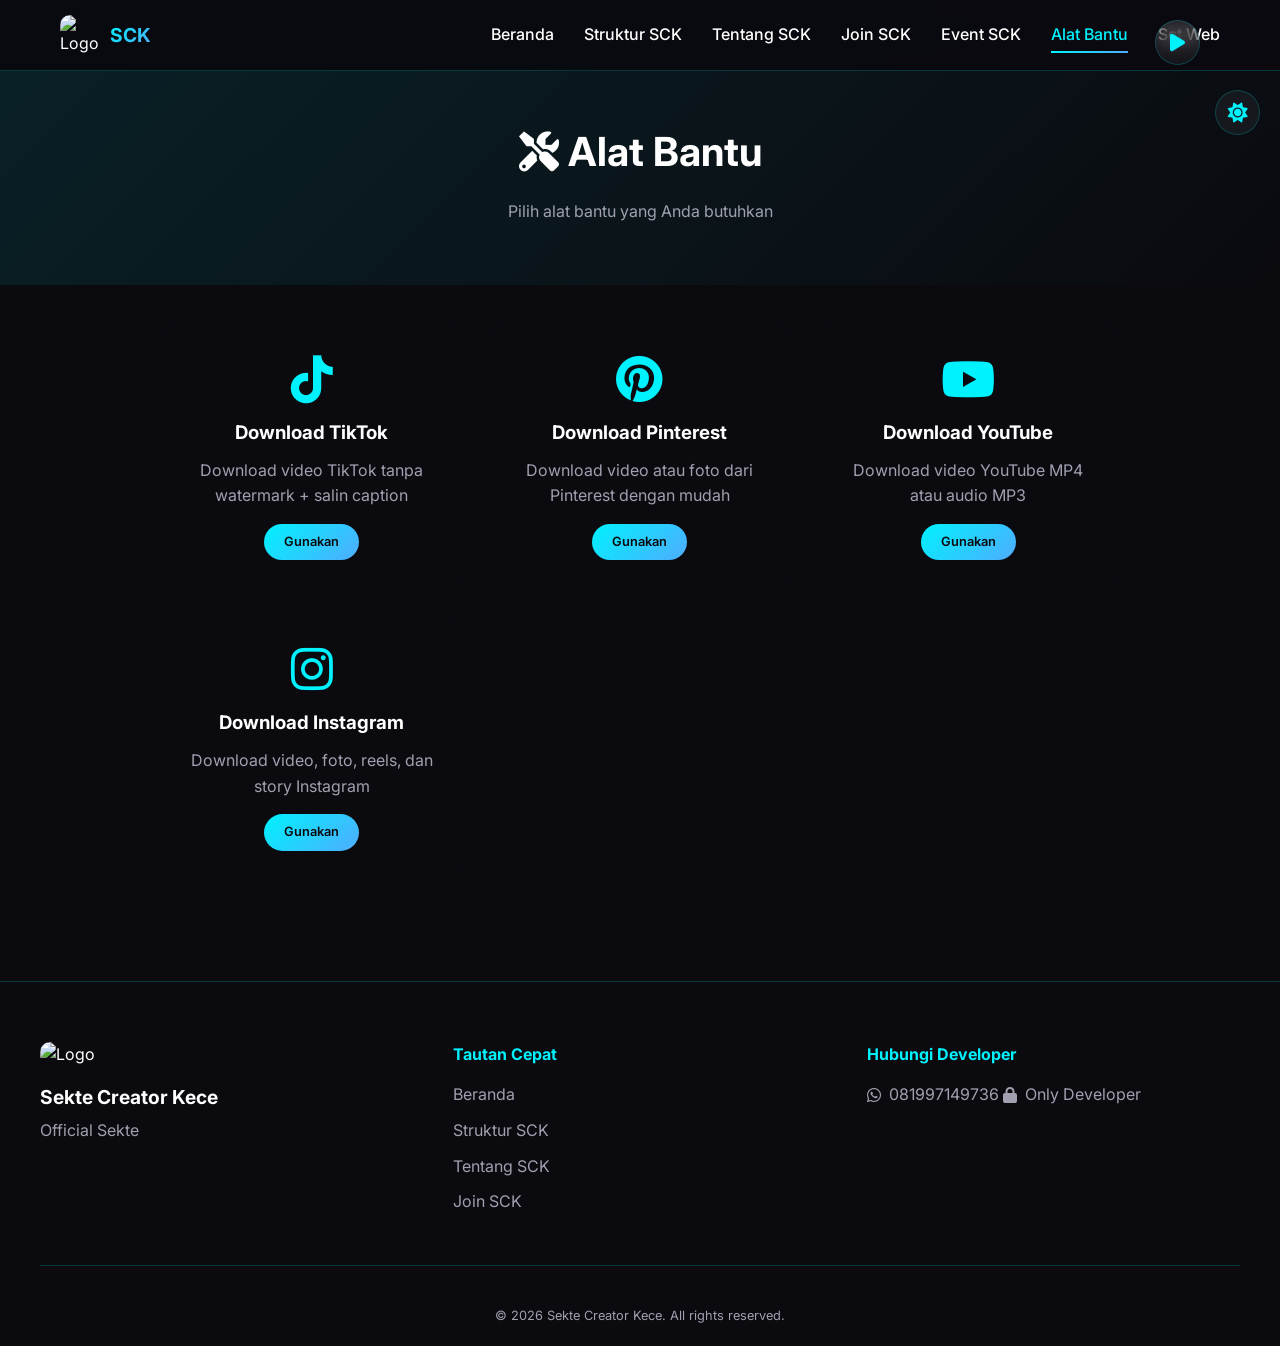
==== commit e37bcb49: "Update alat-bantu.html" ====
--- a/pages/alat-bantu.html
+++ b/pages/alat-bantu.html
@@ -101,7 +101,7 @@
         <div class="container">
             <div class="footer-content">
                 <div class="footer-logo">
-                    <img src="https://j.top4top.io/p_38195t90r1.jpg" alt="Logo">
+                    <img src="https://files.catbox.moe/o1b9sh.jpg" alt="Logo">
                     <h3>Sekte Creator Kece</h3>
                     <p>Official Sekte</p>
                 </div>
